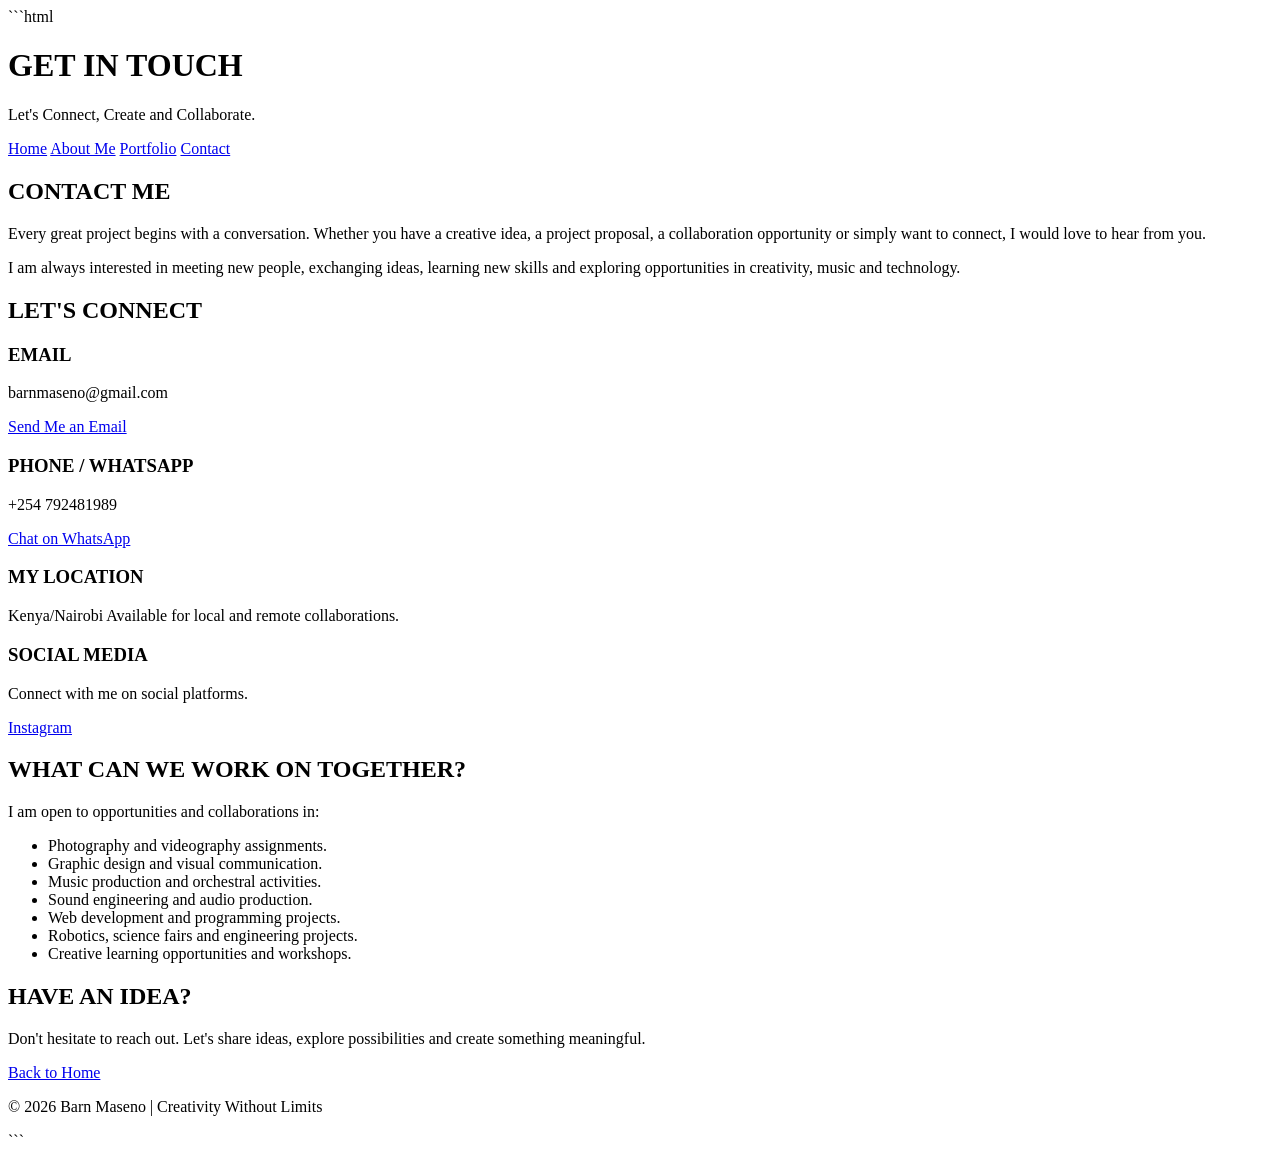
==== contactme.html @ 1609122e "Add files via upload" ====
```html
<!DOCTYPE html>
<html lang="en">

<head>
    <meta charset="UTF-8">
    <meta name="viewport" content="width=device-width, initial-scale=1.0">

    <title>Contact Me | Maseno Mel</title>

    <link rel="stylesheet" href="style.css">
</head>

<body class="contact-page">

    <header class="contact-header">

        <h1>GET IN TOUCH</h1>

        <p>Let's Connect, Create and Collaborate.</p>

        <nav>
            <a href="index.html">Home</a>
            <a href="about.html">About Me</a>
            <a href="portfolio.html">Portfolio</a>
            <a href="contact.html">Contact</a>
        </nav>

    </header>

    <main class="contact-main">

        <section class="contact-intro">

            <h2>CONTACT ME</h2>

            <p>
                Every great project begins with a conversation.
                Whether you have a creative idea, a project proposal,
                a collaboration opportunity or simply want to connect,
                I would love to hear from you.
            </p>

            <p>
                I am always interested in meeting new people,
                exchanging ideas, learning new skills and exploring
                opportunities in creativity, music and technology.
            </p>

        </section>

        <section class="contact-details">

            <h2>LET'S CONNECT</h2>

            <div class="contact-card">
                <h3>EMAIL</h3>
                <p>barnmaseno@gmail.com</p>
                <a href="mailto:barnmaseno@gmail.com">Send Me an Email</a>
            </div>

            <div class="contact-card">
                <h3>PHONE / WHATSAPP</h3>
                <p>+254 792481989</p>
                <a href="https://wa.me/+254792481989">Chat on WhatsApp</a>
            </div>

            <div class="contact-card">
                <div class="contact-card">
                    <h3>MY LOCATION</h3>
                    <p>
                        <Kenya>
                            <Nairobi></Nairobi>
                    </p>
                    <p>
                        <Kenya>
                            Kenya/Nairobi Available for local and remote collaborations.
                    </p>
                </div>
            </div>

            <div class="contact-card">
                <h3>SOCIAL MEDIA</h3>
                <p>Connect with me on social platforms.</p>
                <a href="https://instagram.com/_maseno_" target="_blank">Instagram</a>
            </div>

        </section>

        <section class="collaboration-section">

            <h2>WHAT CAN WE WORK ON TOGETHER?</h2>

            <p>
                I am open to opportunities and collaborations in:
            </p>

            <ul>
                <li>Photography and videography assignments.</li>
                <li>Graphic design and visual communication.</li>
                <li>Music production and orchestral activities.</li>
                <li>Sound engineering and audio production.</li>
                <li>Web development and programming projects.</li>
                <li>Robotics, science fairs and engineering projects.</li>
                <li>Creative learning opportunities and workshops.</li>
            </ul>

        </section>

        <section class="contact-ending">

            <h2>HAVE AN IDEA?</h2>

            <p>
                Don't hesitate to reach out. Let's share ideas,
                explore possibilities and create something meaningful.
            </p>

            <a href="index.html" class="hero-button">
                Back to Home
            </a>

        </section>

    </main>

    <footer class="contact-footer">
        <p>© 2026 Barn Maseno | Creativity Without Limits</p>
    </footer>

</body>

</html>
```
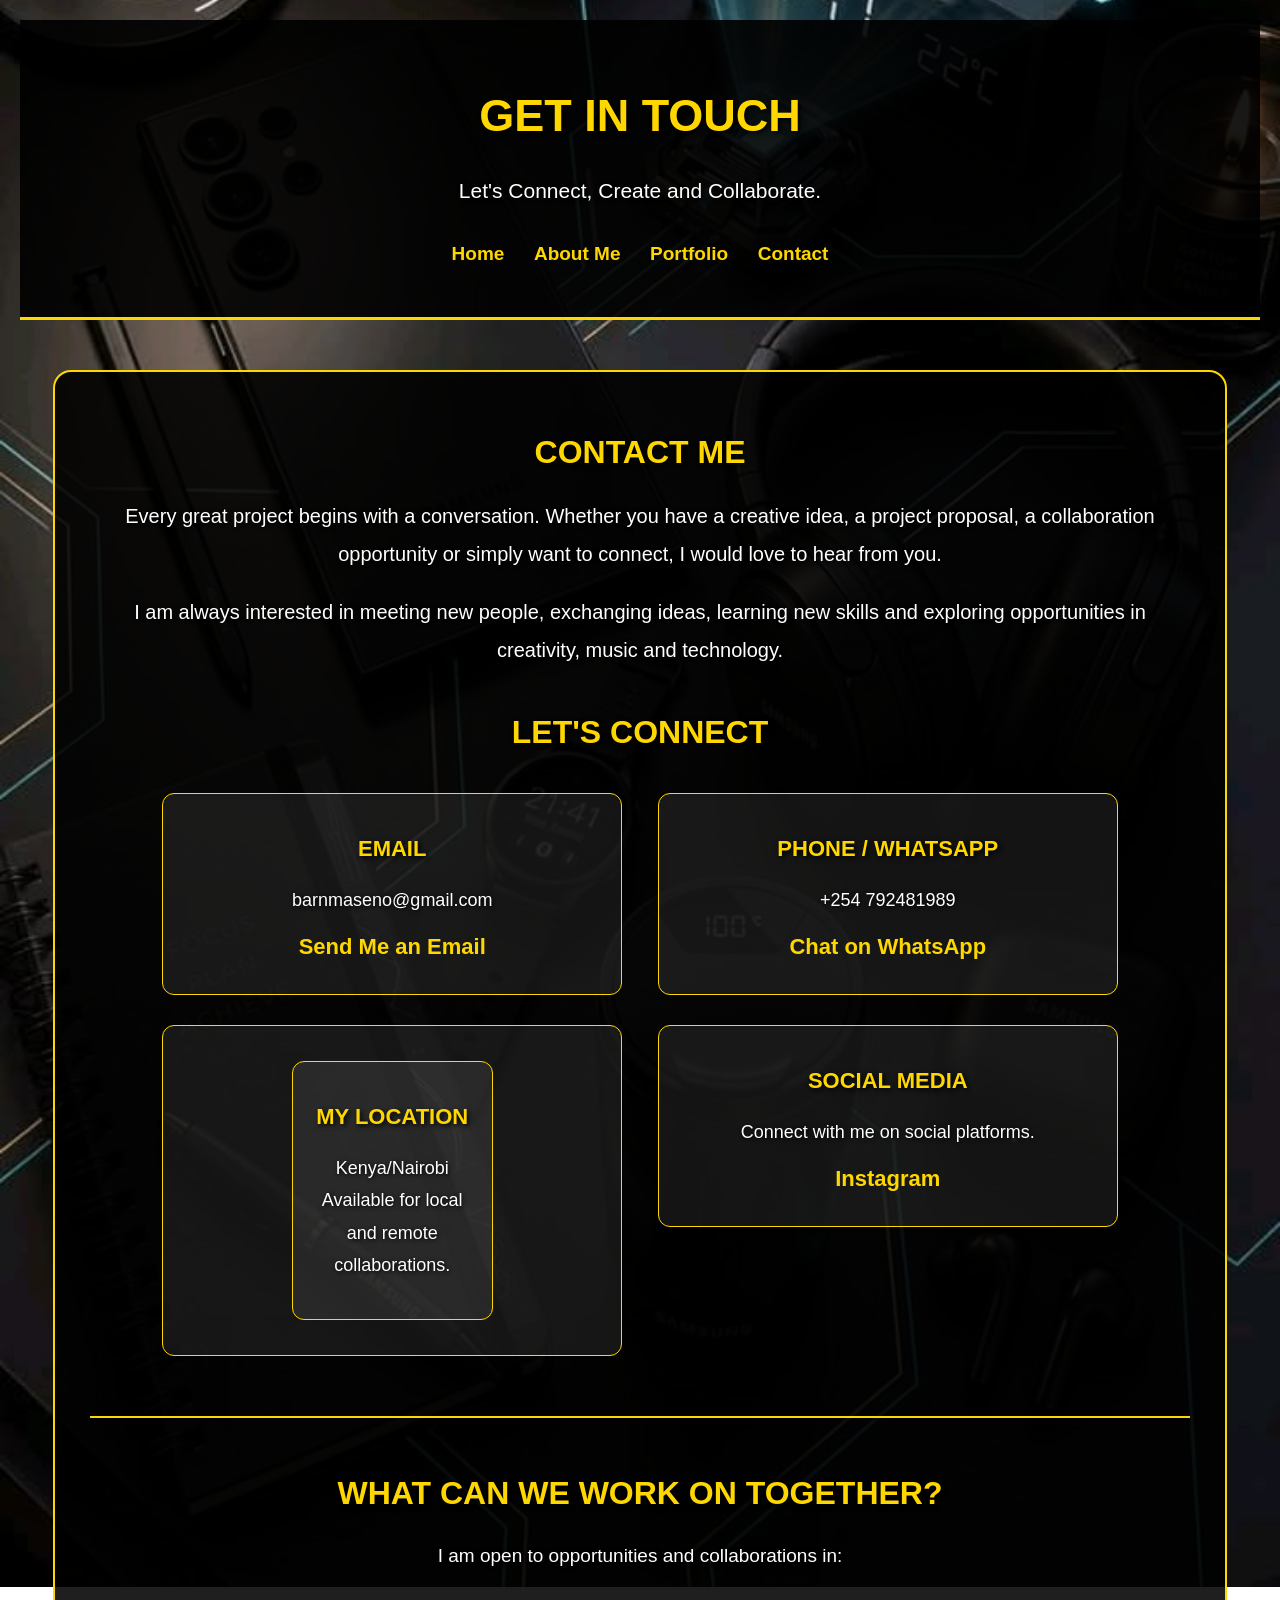
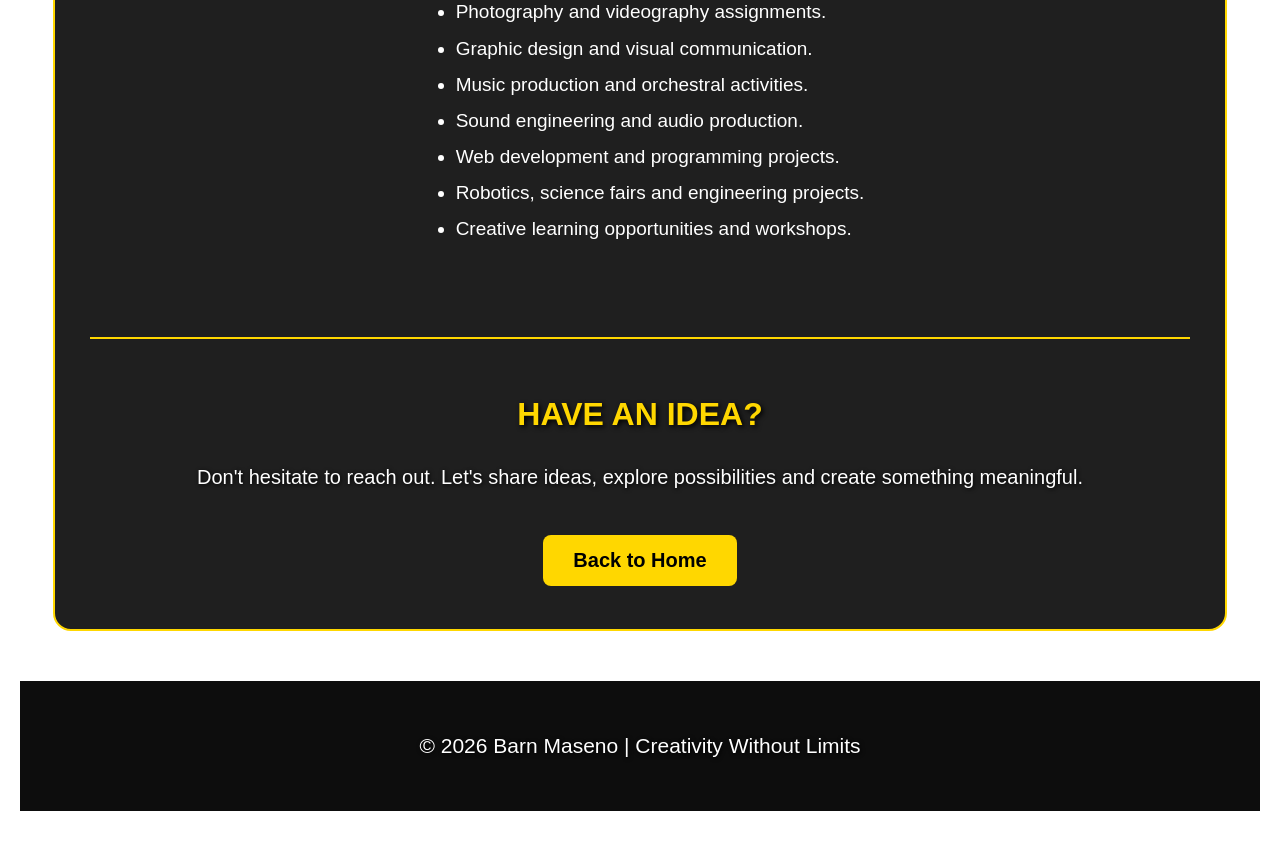
==== commit b524aa7b: "Fix HTML formatting issues in contactme.html" ====
--- a/contactme.html
+++ b/contactme.html
@@ -1,4 +1,4 @@
-```html
+
 <!DOCTYPE html>
 <html lang="en">
 
@@ -131,4 +131,4 @@
 </body>
 
 </html>
-```+```
--- a/style.css
+++ b/style.css
@@ -0,0 +1,628 @@
+body {
+    background-image: url("newbackground.jpeg");
+    background-size: cover;
+    background-position: center;
+    background-repeat: no-repeat;
+    background-attachment: fixed;
+
+    font-family: Arial, sans-serif;
+    text-align: center;
+}
+
+.about-container {
+    max-width: 900px;
+    margin: 60px auto;
+    padding: 35px;
+    background: rgba(0, 0, 0, 0.75);
+    color: white;
+    border-radius: 15px;
+    text-align: left;
+    line-height: 1.8;
+}
+
+.about-container h1 {
+    text-align: center;
+    font-size: 40px;
+    margin-bottom: 25px;
+}
+
+.about-container p {
+    font-size: 17px;
+    margin-bottom: 18px;
+}
+
+/* Main text colour */
+body {
+    color: white;
+}
+
+/* Headings */
+h1,
+h2,
+h3 {
+    color: #FFD700;
+    text-shadow: 2px 2px 5px black;
+}
+
+/* Paragraphs */
+p {
+    color: white;
+    text-shadow: 1px 1px 4px black;
+}
+
+/* Navigation links */
+a {
+    color: #FFD700;
+    text-decoration: none;
+    font-weight: bold;
+    margin: 8px;
+}
+
+a:hover {
+    color: white;
+    text-decoration: underline;
+}
+
+/* About section */
+.about-container {
+    background: rgba(0, 0, 0, 0.8);
+    color: white;
+}
+
+/* Increase general text size */
+body {
+    font-size: 20px;
+}
+
+/* Main headings */
+h1 {
+    font-size: 48px;
+}
+
+h2 {
+    font-size: 36px;
+}
+
+/* Paragraphs */
+p {
+    font-size: 21px;
+    line-height: 1.8;
+}
+
+/* Navigation links */
+a {
+    font-size: 22px;
+}
+
+/* About Me section */
+.about-container {
+    max-width: 1000px;
+    padding: 40px;
+}
+
+.contact-container {
+    max-width: 900px;
+    margin: 60px auto;
+    padding: 40px;
+    background: rgba(0, 0, 0, 0.85);
+    color: white;
+    border-radius: 15px;
+    text-align: center;
+}
+
+.contact-container h1 {
+    color: #FFD700;
+    font-size: 48px;
+}
+
+.contact-container h2 {
+    color: #FFD700;
+    margin-top: 30px;
+}
+
+.contact-container p {
+    font-size: 21px;
+    line-height: 1.8;
+}
+
+.contact-details {
+    margin: 25px 0;
+}
+
+.contact-message {
+    font-style: italic;
+}
+
+.hero {
+    min-height: 450px;
+    padding: 60px 30px;
+    display: flex;
+    flex-direction: column;
+    justify-content: center;
+    align-items: center;
+    text-align: center;
+    background: rgba(0, 0, 0, 0.65);
+    color: white;
+    margin: 30px 20px;
+    border-radius: 15px;
+}
+
+.hero h1 {
+    font-size: 42px;
+    color: #FFD700;
+}
+
+.hero h2 {
+    font-size: 55px;
+    color: white;
+}
+
+.hero p {
+    max-width: 850px;
+    font-size: 21px;
+    line-height: 1.8;
+}
+
+.hero-button {
+    display: inline-block;
+    background: #FFD700;
+    color: black;
+    padding: 15px 30px;
+    border-radius: 8px;
+    margin-top: 20px;
+    font-size: 20px;
+    font-weight: bold;
+}
+
+.hero-button:hover {
+    background: white;
+    color: black;
+}
+
+/* Page background */
+body {
+    background-image: url("newbackground.jpeg");
+    background-size: cover;
+    background-position: center;
+    background-repeat: no-repeat;
+    background-attachment: fixed;
+    font-family: Arial, sans-serif;
+    color: white;
+    margin: 0;
+    padding: 20px;
+}
+
+/* About Me outline and container */
+.about-container {
+    max-width: 950px;
+    margin: 60px auto;
+    padding: 40px;
+    background: rgba(0, 0, 0, 0.85);
+    border: 3px solid #FFD700;
+    border-radius: 20px;
+    outline: 2px solid white;
+    outline-offset: 6px;
+    color: white;
+    text-align: center;
+    line-height: 1.8;
+}
+
+/* Main heading */
+.about-container h1 {
+    color: #FFD700;
+    font-size: 48px;
+    text-align: center;
+    text-transform: uppercase;
+    text-shadow: 2px 2px 5px black;
+    margin-bottom: 30px;
+}
+
+/* Paragraphs */
+.about-container p {
+    color: white;
+    font-size: 20px;
+    line-height: 1.9;
+    text-align: justify;
+    margin-bottom: 22px;
+}
+
+/* Back to Home button */
+.hero-button {
+    display: inline-block;
+    background: #FFD700;
+    color: black;
+    padding: 14px 30px;
+    border-radius: 8px;
+    text-decoration: none;
+    font-size: 20px;
+    font-weight: bold;
+    margin-top: 20px;
+}
+
+/* ABOUT ME PAGE BACKGROUND */
+.about-page {
+    background-image: url("kalibackground.jpeg");
+    background-size: cover;
+    background-position: center;
+    background-repeat: no-repeat;
+    background-attachment: fixed;
+    font-family: Arial, sans-serif;
+    color: white;
+    margin: 0;
+    padding: 20px;
+}
+
+/* ABOUT ME CONTAINER */
+.about-container {
+    max-width: 1000px;
+    margin: 60px auto;
+    padding: 40px;
+    background: rgba(0, 0, 0, 0.82);
+    border: 3px solid #FFD700;
+    border-radius: 20px;
+    outline: 2px solid white;
+    outline-offset: 5px;
+}
+
+/* MAIN HEADING */
+.about-container h1 {
+    text-align: center;
+    color: #FFD700;
+    font-size: 48px;
+    text-transform: uppercase;
+    text-shadow: 2px 2px 5px black;
+    margin-bottom: 35px;
+}
+
+/* OTHER HEADINGS */
+.about-container h2,
+.about-container h3 {
+    text-align: center;
+    color: #FFD700;
+    font-size: 30px;
+}
+
+/* PARAGRAPHS */
+.about-container p {
+    color: white;
+    font-size: 21px;
+    line-height: 1.9;
+    text-align: justify;
+    margin-bottom: 25px;
+}
+
+/* BACK HOME BUTTON */
+.about-container .hero-button {
+    display: block;
+    width: fit-content;
+    margin: 30px auto 0;
+    padding: 15px 30px;
+    background: #FFD700;
+    color: black;
+    border-radius: 8px;
+    text-decoration: none;
+    font-size: 20px;
+    font-weight: bold;
+}
+
+/* PORTFOLIO PAGE */
+
+.portfolio-page {
+    background-image: url("about-background.png");
+    background-size: cover;
+    background-position: center;
+    background-attachment: fixed;
+    background-repeat: no-repeat;
+    font-family: Arial, sans-serif;
+    color: white;
+    margin: 0;
+}
+
+/* HEADER */
+
+.portfolio-header {
+    text-align: center;
+    padding: 40px 20px;
+    background: rgba(0, 0, 0, 0.9);
+    border-bottom: 3px solid #FFD700;
+}
+
+.portfolio-header h1 {
+    color: #FFD700;
+    font-size: 45px;
+}
+
+.portfolio-header p {
+    font-size: 21px;
+}
+
+.portfolio-header nav a {
+    display: inline-block;
+    color: #FFD700;
+    text-decoration: none;
+    font-size: 19px;
+    margin: 15px;
+}
+
+.portfolio-header nav a:hover {
+    color: white;
+}
+
+/* MAIN CONTAINER */
+
+.portfolio-container {
+    max-width: 1150px;
+    margin: 50px auto;
+    padding: 35px;
+    background: rgba(0, 0, 0, 0.88);
+    border: 2px solid #FFD700;
+    border-radius: 18px;
+}
+
+.portfolio-intro {
+    text-align: center;
+    margin-bottom: 45px;
+}
+
+.portfolio-intro h2,
+.collaboration-section h2 {
+    color: #FFD700;
+    font-size: 35px;
+    text-align: center;
+}
+
+.portfolio-intro p {
+    font-size: 20px;
+    line-height: 1.8;
+}
+
+/* PORTFOLIO CARDS */
+
+.portfolio-grid {
+    display: grid;
+    grid-template-columns: repeat(3, 1fr);
+    gap: 25px;
+}
+
+.portfolio-card {
+    background: rgba(255, 255, 255, 0.08);
+    border: 1px solid #FFD700;
+    border-radius: 12px;
+    padding: 25px;
+    text-align: center;
+    transition: 0.3s;
+}
+
+.portfolio-card:hover {
+    transform: translateY(-8px);
+    background: rgba(255, 215, 0, 0.15);
+}
+
+.portfolio-card h3 {
+    color: #FFD700;
+    font-size: 24px;
+}
+
+.portfolio-card p {
+    color: white;
+    font-size: 17px;
+    line-height: 1.8;
+}
+
+.portfolio-card span {
+    display: inline-block;
+    color: #FFD700;
+    font-size: 14px;
+    margin-top: 12px;
+    font-weight: bold;
+}
+
+/* COLLABORATION */
+
+.collaboration-section {
+    margin-top: 60px;
+    padding: 30px;
+    border-top: 2px solid #FFD700;
+    text-align: center;
+}
+
+.collaboration-section p,
+.collaboration-section li {
+    font-size: 19px;
+    line-height: 1.9;
+}
+
+.collaboration-section ul {
+    display: inline-block;
+    text-align: left;
+    margin: 20px auto;
+}
+
+/* FOOTER */
+
+.portfolio-footer {
+    text-align: center;
+    padding: 25px;
+    background: rgba(0, 0, 0, 0.95);
+}
+
+/* MOBILE RESPONSIVENESS */
+
+@media (max-width: 768px) {
+
+    .portfolio-grid {
+        grid-template-columns: 1fr;
+    }
+
+    .portfolio-header h1 {
+        font-size: 30px;
+    }
+
+    .portfolio-container {
+        margin: 20px;
+        padding: 20px;
+    }
+
+}
+
+/* CONTACT PAGE */
+
+.contact-page {
+    background-image: url("aboutmebackground.jpeg");
+    background-size: cover;
+    background-position: center;
+    background-attachment: fixed;
+    background-repeat: no-repeat;
+    font-family: Arial, sans-serif;
+    color: white;
+    margin: 0;
+}
+
+/* HEADER */
+
+.contact-header {
+    text-align: center;
+    padding: 40px 20px;
+    background: rgba(0, 0, 0, 0.9);
+    border-bottom: 3px solid #FFD700;
+}
+
+.contact-header h1 {
+    color: #FFD700;
+    font-size: 45px;
+}
+
+.contact-header p {
+    font-size: 21px;
+}
+
+.contact-header nav a {
+    display: inline-block;
+    color: #FFD700;
+    text-decoration: none;
+    font-size: 19px;
+    margin: 12px;
+}
+
+/* MAIN CONTENT */
+
+.contact-main {
+    max-width: 1100px;
+    margin: 50px auto;
+    padding: 35px;
+    background: rgba(0, 0, 0, 0.88);
+    border: 2px solid #FFD700;
+    border-radius: 18px;
+}
+
+.contact-intro {
+    text-align: center;
+    margin-bottom: 45px;
+}
+
+.contact-intro h2,
+.contact-details h2,
+.collaboration-section h2,
+.contact-ending h2 {
+    color: #FFD700;
+    font-size: 32px;
+    text-align: center;
+}
+
+.contact-intro p {
+    font-size: 20px;
+    line-height: 1.9;
+}
+
+/* CONTACT CARDS */
+
+.contact-details {
+    text-align: center;
+}
+
+.contact-card {
+    display: inline-block;
+    vertical-align: top;
+    width: 38%;
+    min-height: 160px;
+    padding: 20px;
+    margin: 15px;
+    background: rgba(255, 255, 255, 0.08);
+    border: 1px solid #FFD700;
+    border-radius: 12px;
+}
+
+.contact-card h3 {
+    color: #FFD700;
+    font-size: 22px;
+}
+
+.contact-card p {
+    font-size: 18px;
+}
+
+.contact-card a {
+    color: #FFD700;
+    text-decoration: none;
+    font-weight: bold;
+}
+
+/* COLLABORATION */
+
+.collaboration-section {
+    border-top: 2px solid #FFD700;
+    margin-top: 45px;
+    padding-top: 30px;
+}
+
+.collaboration-section p,
+.collaboration-section li {
+    font-size: 19px;
+    line-height: 1.9;
+}
+
+.collaboration-section ul {
+    display: table;
+    margin: 20px auto;
+}
+
+/* ENDING */
+
+.contact-ending {
+    text-align: center;
+    border-top: 2px solid #FFD700;
+    margin-top: 40px;
+    padding-top: 30px;
+}
+
+.contact-ending p {
+    font-size: 20px;
+    line-height: 1.8;
+}
+
+/* FOOTER */
+
+.contact-footer {
+    text-align: center;
+    background: rgba(0, 0, 0, 0.95);
+    padding: 25px;
+}
+
+/* MOBILE RESPONSIVENESS */
+
+@media (max-width: 768px) {
+
+    .contact-card {
+        width: 80%;
+    }
+
+    .contact-header h1 {
+        font-size: 32px;
+    }
+
+    .contact-main {
+        margin: 20px;
+        padding: 20px;
+    }
+
+}
